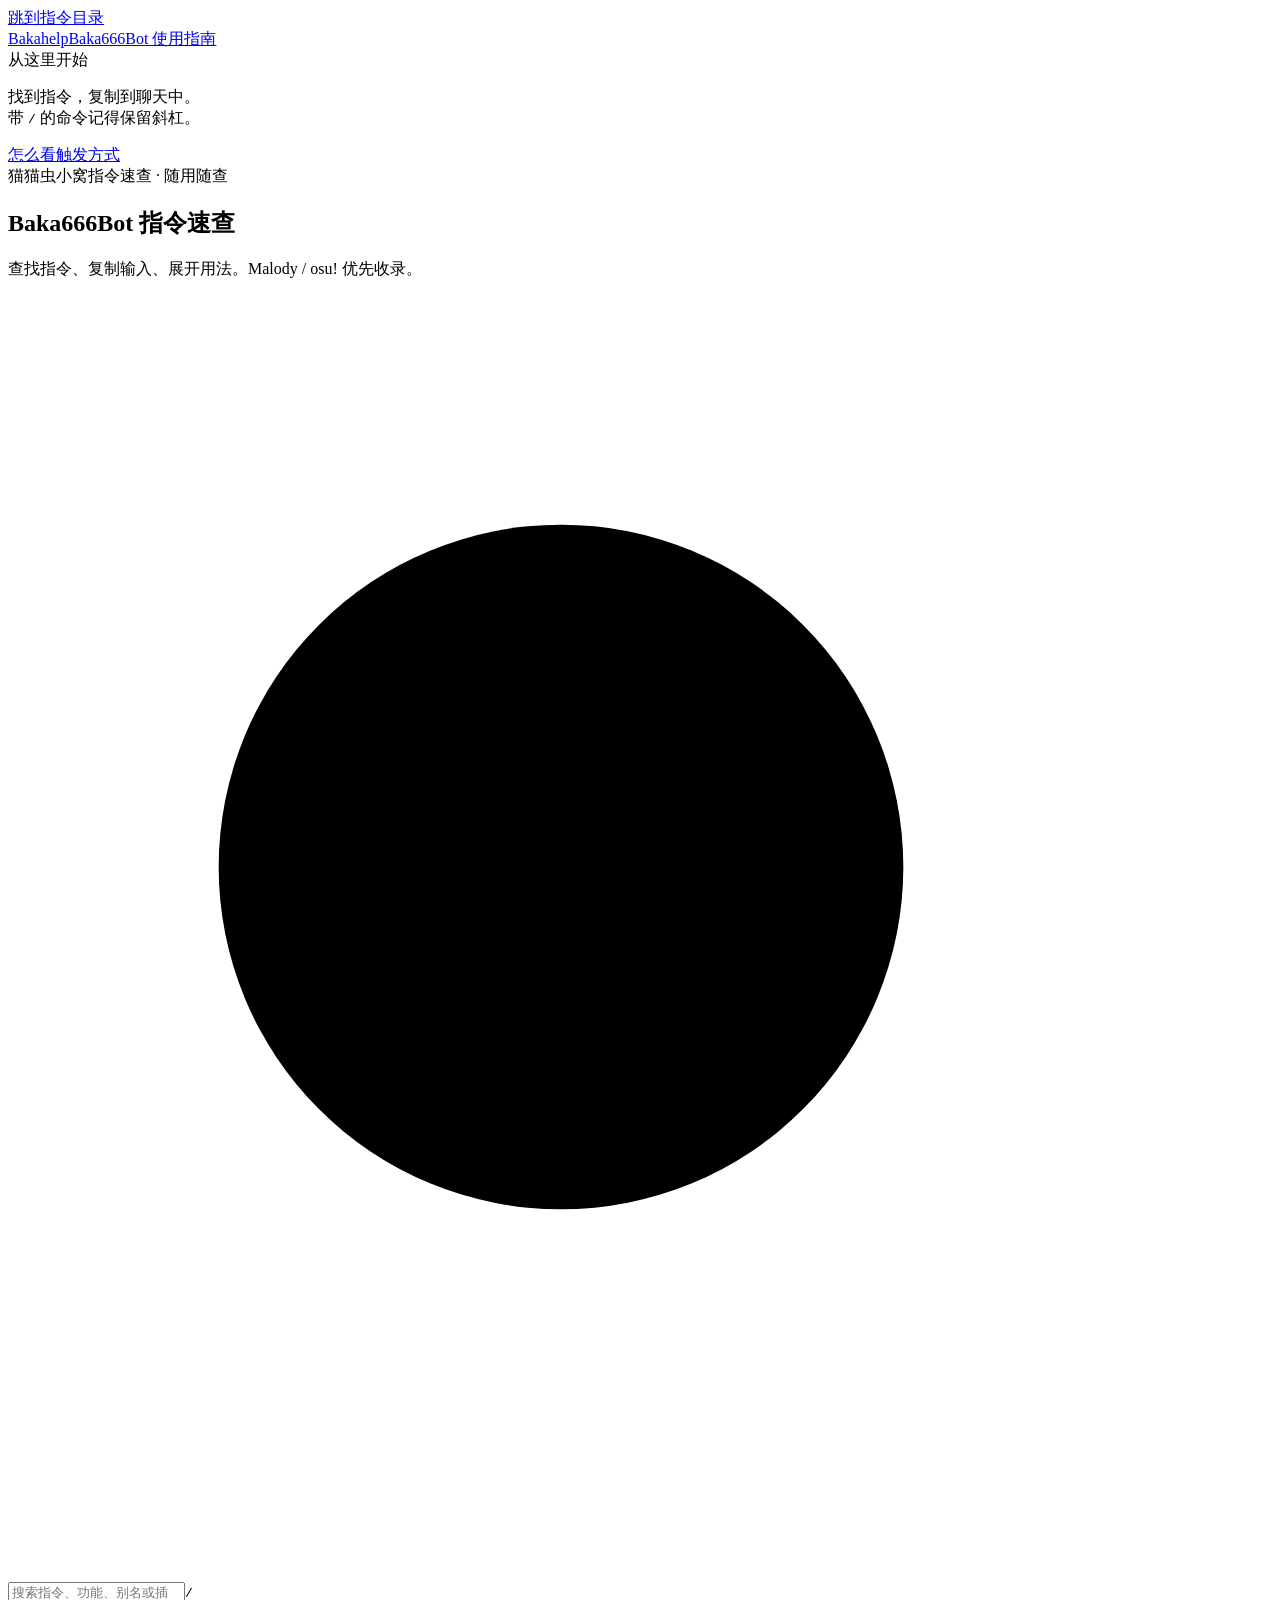
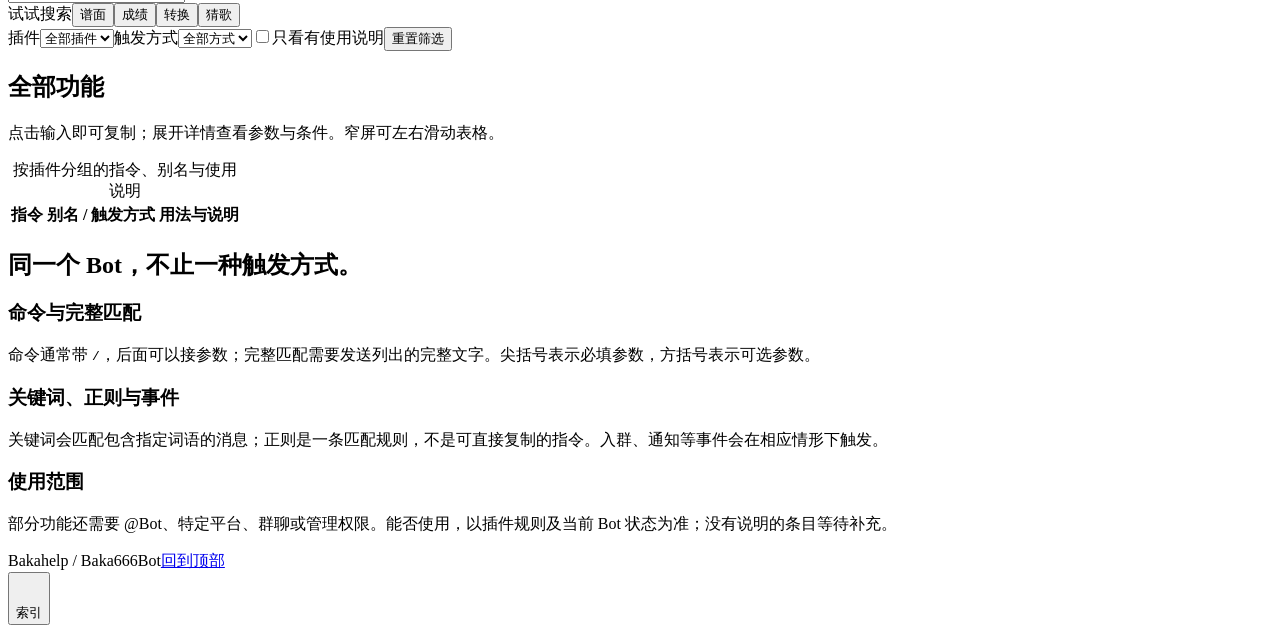
==== src/plugins/Bakahelp/web/index.html @ 092f78b2 "Initial clean Baka666Bot terminal project" ====
<!doctype html>
<html lang="zh-CN">
<head>
  <meta charset="utf-8">
  <meta name="viewport" content="width=device-width,initial-scale=1">
  <meta name="theme-color" content="#eff7fe">
  <link rel="icon" type="image/png" href="BAKAHELP_BRAND_IMAGE">
  <meta name="description" content="Baka666Bot 帮助文档：Malody、osu!、谱面工具与全部插件的指令及触发方式。">
  <title>Bakahelp · Baka666Bot 帮助文档</title>
  <style>/* BAKAHELP_STYLE */</style>
</head>
<body>
  <a class="skip" href="#main">跳到指令目录</a>
  <aside class="sidebar">
    <a class="brand" href="#main" aria-label="Bakahelp 首页"><img class="brand-mark" src="BAKAHELP_BRAND_IMAGE" alt=""><span>Bakahelp<span class="brand-note">Baka666Bot 使用指南</span></span></a>
    <nav id="categories" aria-label="功能分类"></nav>
    <div class="side-note"><span class="note-title">从这里开始</span><p>找到指令，复制到聊天中。<br>带 <code>/</code> 的命令记得保留斜杠。</p><a href="#reading-guide">怎么看触发方式</a></div>
    <div class="side-footer">猫猫虫小窝<span>指令速查 · 随用随查</span></div>
  </aside>
  <main id="main">
    <section class="intro" aria-labelledby="title"><div><h1 id="title">Baka666Bot 指令速查</h1><p>查找指令、复制输入、展开用法。Malody / osu! 优先收录。<span id="updated" class="updated"></span></p></div><img class="project-picture" src="BAKAHELP_BRAND_IMAGE" alt=""></section>
    <section class="finder" aria-label="查找功能">
      <label class="search" for="search"><svg viewBox="0 0 24 24" aria-hidden="true"><circle cx="10.5" cy="10.5" r="6.5"/><path d="m16 16 5 5"/></svg><input id="search" type="search" aria-label="搜索指令、功能、别名或插件" placeholder="搜索指令、功能、别名或插件…" autocomplete="off"><kbd aria-hidden="true">/</kbd></label>
      <div class="quick"><span>试试搜索</span><button data-query="谱面">谱面</button><button data-query="成绩">成绩</button><button data-query="转换">转换</button><button data-query="猜歌">猜歌</button></div>
      <div class="filters"><label>插件<select id="plugin"><option value="">全部插件</option></select></label><label>触发方式<select id="kind"><option value="">全部方式</option></select></label><label class="check"><input id="documented" type="checkbox">只看有使用说明</label><button id="reset" class="reset">重置筛选</button></div>
    </section>
    <section aria-labelledby="results-title"><div class="result-heading"><h2 id="results-title">全部功能</h2><span id="count" role="status" aria-live="polite"></span></div>
      <p class="table-hint">点击输入即可复制；展开详情查看参数与条件。<span>窄屏可左右滑动表格。</span></p>
      <div id="table-scroll" class="table-scroll" role="region" aria-label="指令表格，可横向滚动" tabindex="0"><table class="command-table"><caption class="sr-only">按插件分组的指令、别名与使用说明</caption><colgroup><col class="feature-col"><col class="input-col"><col class="usage-col"></colgroup><thead><tr><th scope="col">指令</th><th scope="col">别名 / 触发方式</th><th scope="col">用法与说明</th></tr></thead><tbody id="results"></tbody></table></div>
      <div id="empty" hidden><h3>暂时没找到这个功能</h3><p>换一个关键词，或重置筛选后再试试。</p><button id="empty-reset">查看全部功能</button></div><button id="more" hidden>显示更多功能</button>
    </section>
    <section class="guide" id="reading-guide"><h2>同一个 Bot，不止一种触发方式。</h2><div class="guide-columns"><div><h3>命令与完整匹配</h3><p>命令通常带 <code>/</code>，后面可以接参数；完整匹配需要发送列出的完整文字。尖括号表示必填参数，方括号表示可选参数。</p></div><div><h3>关键词、正则与事件</h3><p>关键词会匹配包含指定词语的消息；正则是一条匹配规则，不是可直接复制的指令。入群、通知等事件会在相应情形下触发。</p></div><div><h3>使用范围</h3><p>部分功能还需要 @Bot、特定平台、群聊或管理权限。能否使用，以插件规则及当前 Bot 状态为准；没有说明的条目等待补充。</p></div></div></section>
    <footer><span>Bakahelp / Baka666Bot</span><a href="#main">回到顶部</a></footer>
  </main>
  <aside id="floating-index" class="floating-index" aria-label="悬浮插件索引">
    <button id="index-toggle" class="index-toggle" type="button" aria-expanded="false" aria-controls="index-panel"><svg viewBox="0 0 24 24" aria-hidden="true"><path d="M8 6h12M8 12h12M8 18h12M3 6h1M3 12h1M3 18h1"/></svg><span>索引</span></button>
    <div id="index-panel" class="index-panel" hidden><div class="index-heading"><h2>快速定位</h2><button id="index-close" type="button" aria-label="关闭索引"><svg viewBox="0 0 24 24" aria-hidden="true"><path d="m6 6 12 12M18 6 6 18"/></svg></button></div><p>按插件跳转，自动展开未显示的条目。</p><div id="index-links"></div><button id="index-top" type="button">回到搜索</button></div>
  </aside>
  <div id="toast" role="status" aria-live="polite"></div>
  <noscript><p>请启用 JavaScript 使用搜索和指令目录，也可以查看同目录中的 catalog.json。</p></noscript>
  <script id="catalog" type="application/json">BAKAHELP_DATA_PLACEHOLDER</script>
  <script>/* BAKAHELP_SCRIPT */</script>
</body>
</html>
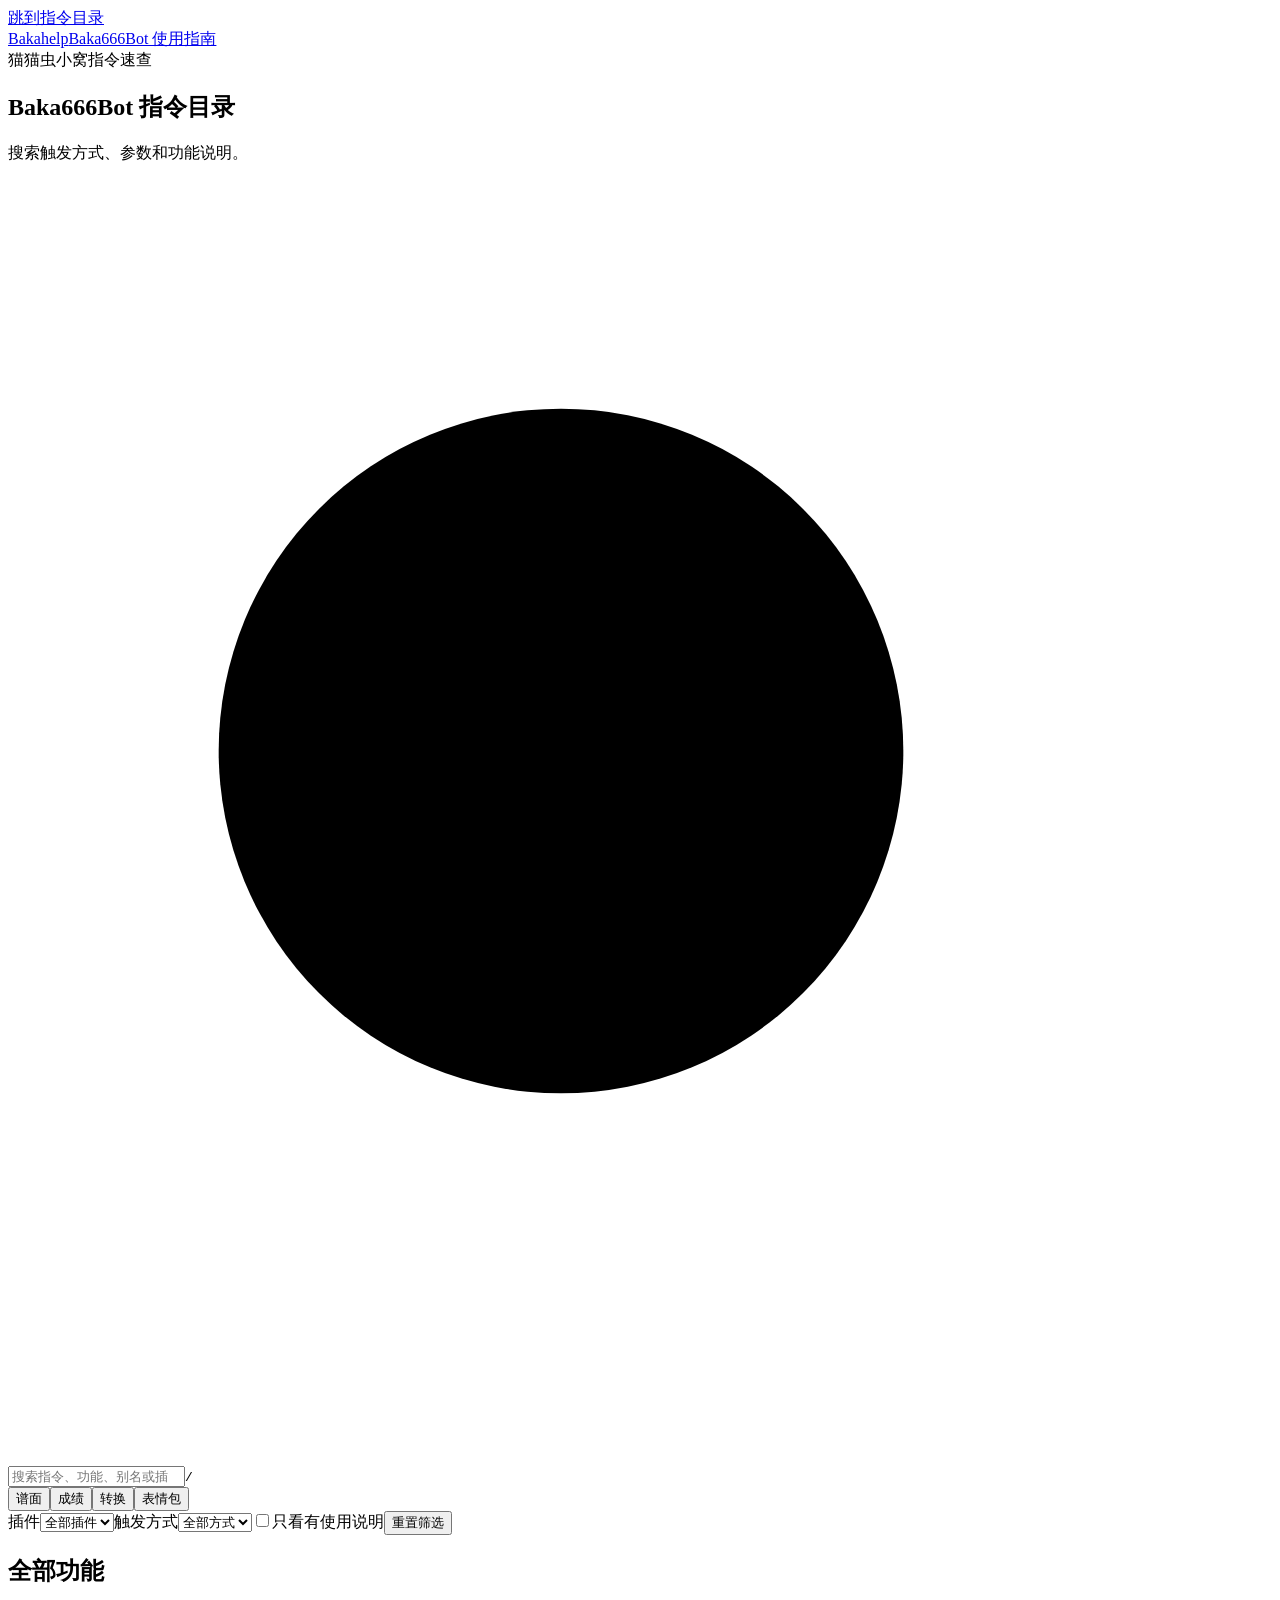
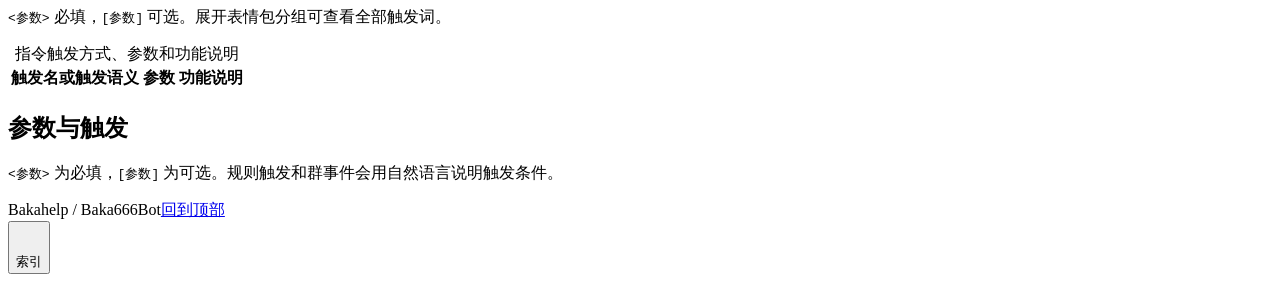
==== commit 0d5b95c7: "feat: expand Bakahelp catalog and document group deduplication" ====
--- a/src/plugins/Bakahelp/web/index.html
+++ b/src/plugins/Bakahelp/web/index.html
@@ -4,7 +4,7 @@
   <meta charset="utf-8">
   <meta name="viewport" content="width=device-width,initial-scale=1">
   <meta name="theme-color" content="#eff7fe">
-  <link rel="icon" type="image/png" href="BAKAHELP_BRAND_IMAGE">
+  <link rel="icon" type="image/png" href="BAKAHELP_FAVICON">
   <meta name="description" content="Baka666Bot 帮助文档：Malody、osu!、谱面工具与全部插件的指令及触发方式。">
   <title>Bakahelp · Baka666Bot 帮助文档</title>
   <style>/* BAKAHELP_STYLE */</style>
@@ -14,27 +14,26 @@
   <aside class="sidebar">
     <a class="brand" href="#main" aria-label="Bakahelp 首页"><img class="brand-mark" src="BAKAHELP_BRAND_IMAGE" alt=""><span>Bakahelp<span class="brand-note">Baka666Bot 使用指南</span></span></a>
     <nav id="categories" aria-label="功能分类"></nav>
-    <div class="side-note"><span class="note-title">从这里开始</span><p>找到指令，复制到聊天中。<br>带 <code>/</code> 的命令记得保留斜杠。</p><a href="#reading-guide">怎么看触发方式</a></div>
-    <div class="side-footer">猫猫虫小窝<span>指令速查 · 随用随查</span></div>
+    <div class="side-footer">猫猫虫小窝<span>指令速查</span></div>
   </aside>
   <main id="main">
-    <section class="intro" aria-labelledby="title"><div><h1 id="title">Baka666Bot 指令速查</h1><p>查找指令、复制输入、展开用法。Malody / osu! 优先收录。<span id="updated" class="updated"></span></p></div><img class="project-picture" src="BAKAHELP_BRAND_IMAGE" alt=""></section>
+    <section class="intro" aria-labelledby="title"><div><h1 id="title">Baka666Bot 指令目录</h1><p>搜索触发方式、参数和功能说明。</p></div><img class="project-picture" src="BAKAHELP_BRAND_IMAGE" alt=""></section>
     <section class="finder" aria-label="查找功能">
       <label class="search" for="search"><svg viewBox="0 0 24 24" aria-hidden="true"><circle cx="10.5" cy="10.5" r="6.5"/><path d="m16 16 5 5"/></svg><input id="search" type="search" aria-label="搜索指令、功能、别名或插件" placeholder="搜索指令、功能、别名或插件…" autocomplete="off"><kbd aria-hidden="true">/</kbd></label>
-      <div class="quick"><span>试试搜索</span><button data-query="谱面">谱面</button><button data-query="成绩">成绩</button><button data-query="转换">转换</button><button data-query="猜歌">猜歌</button></div>
+      <div class="quick"><button data-query="谱面">谱面</button><button data-query="成绩">成绩</button><button data-query="转换">转换</button><button data-query="表情包">表情包</button></div>
       <div class="filters"><label>插件<select id="plugin"><option value="">全部插件</option></select></label><label>触发方式<select id="kind"><option value="">全部方式</option></select></label><label class="check"><input id="documented" type="checkbox">只看有使用说明</label><button id="reset" class="reset">重置筛选</button></div>
     </section>
     <section aria-labelledby="results-title"><div class="result-heading"><h2 id="results-title">全部功能</h2><span id="count" role="status" aria-live="polite"></span></div>
-      <p class="table-hint">点击输入即可复制；展开详情查看参数与条件。<span>窄屏可左右滑动表格。</span></p>
-      <div id="table-scroll" class="table-scroll" role="region" aria-label="指令表格，可横向滚动" tabindex="0"><table class="command-table"><caption class="sr-only">按插件分组的指令、别名与使用说明</caption><colgroup><col class="feature-col"><col class="input-col"><col class="usage-col"></colgroup><thead><tr><th scope="col">指令</th><th scope="col">别名 / 触发方式</th><th scope="col">用法与说明</th></tr></thead><tbody id="results"></tbody></table></div>
+      <p class="table-hint"><code>&lt;参数&gt;</code> 必填，<code>[参数]</code> 可选。展开表情包分组可查看全部触发词。</p>
+      <div id="table-scroll" class="table-scroll" role="region" aria-label="指令表格，可横向滚动" tabindex="0"><table class="command-table"><caption class="sr-only">指令触发方式、参数和功能说明</caption><colgroup><col class="trigger-col"><col class="arguments-col"><col class="function-col"></colgroup><thead><tr><th scope="col">触发名或触发语义</th><th scope="col">参数</th><th scope="col">功能说明</th></tr></thead><tbody id="results"></tbody></table></div>
       <div id="empty" hidden><h3>暂时没找到这个功能</h3><p>换一个关键词，或重置筛选后再试试。</p><button id="empty-reset">查看全部功能</button></div><button id="more" hidden>显示更多功能</button>
     </section>
-    <section class="guide" id="reading-guide"><h2>同一个 Bot，不止一种触发方式。</h2><div class="guide-columns"><div><h3>命令与完整匹配</h3><p>命令通常带 <code>/</code>，后面可以接参数；完整匹配需要发送列出的完整文字。尖括号表示必填参数，方括号表示可选参数。</p></div><div><h3>关键词、正则与事件</h3><p>关键词会匹配包含指定词语的消息；正则是一条匹配规则，不是可直接复制的指令。入群、通知等事件会在相应情形下触发。</p></div><div><h3>使用范围</h3><p>部分功能还需要 @Bot、特定平台、群聊或管理权限。能否使用，以插件规则及当前 Bot 状态为准；没有说明的条目等待补充。</p></div></div></section>
+    <section class="guide" id="reading-guide"><h2>参数与触发</h2><p><code>&lt;参数&gt;</code> 为必填，<code>[参数]</code> 为可选。规则触发和群事件会用自然语言说明触发条件。</p></section>
     <footer><span>Bakahelp / Baka666Bot</span><a href="#main">回到顶部</a></footer>
   </main>
   <aside id="floating-index" class="floating-index" aria-label="悬浮插件索引">
     <button id="index-toggle" class="index-toggle" type="button" aria-expanded="false" aria-controls="index-panel"><svg viewBox="0 0 24 24" aria-hidden="true"><path d="M8 6h12M8 12h12M8 18h12M3 6h1M3 12h1M3 18h1"/></svg><span>索引</span></button>
-    <div id="index-panel" class="index-panel" hidden><div class="index-heading"><h2>快速定位</h2><button id="index-close" type="button" aria-label="关闭索引"><svg viewBox="0 0 24 24" aria-hidden="true"><path d="m6 6 12 12M18 6 6 18"/></svg></button></div><p>按插件跳转，自动展开未显示的条目。</p><div id="index-links"></div><button id="index-top" type="button">回到搜索</button></div>
+    <div id="index-panel" class="index-panel" hidden><div class="index-heading"><h2>快速定位</h2><button id="index-close" type="button" aria-label="关闭索引"><svg viewBox="0 0 24 24" aria-hidden="true"><path d="m6 6 12 12M18 18 6 6"/></svg></button></div><div id="index-links"></div><button id="index-top" type="button">回到搜索</button></div>
   </aside>
   <div id="toast" role="status" aria-live="polite"></div>
   <noscript><p>请启用 JavaScript 使用搜索和指令目录，也可以查看同目录中的 catalog.json。</p></noscript>
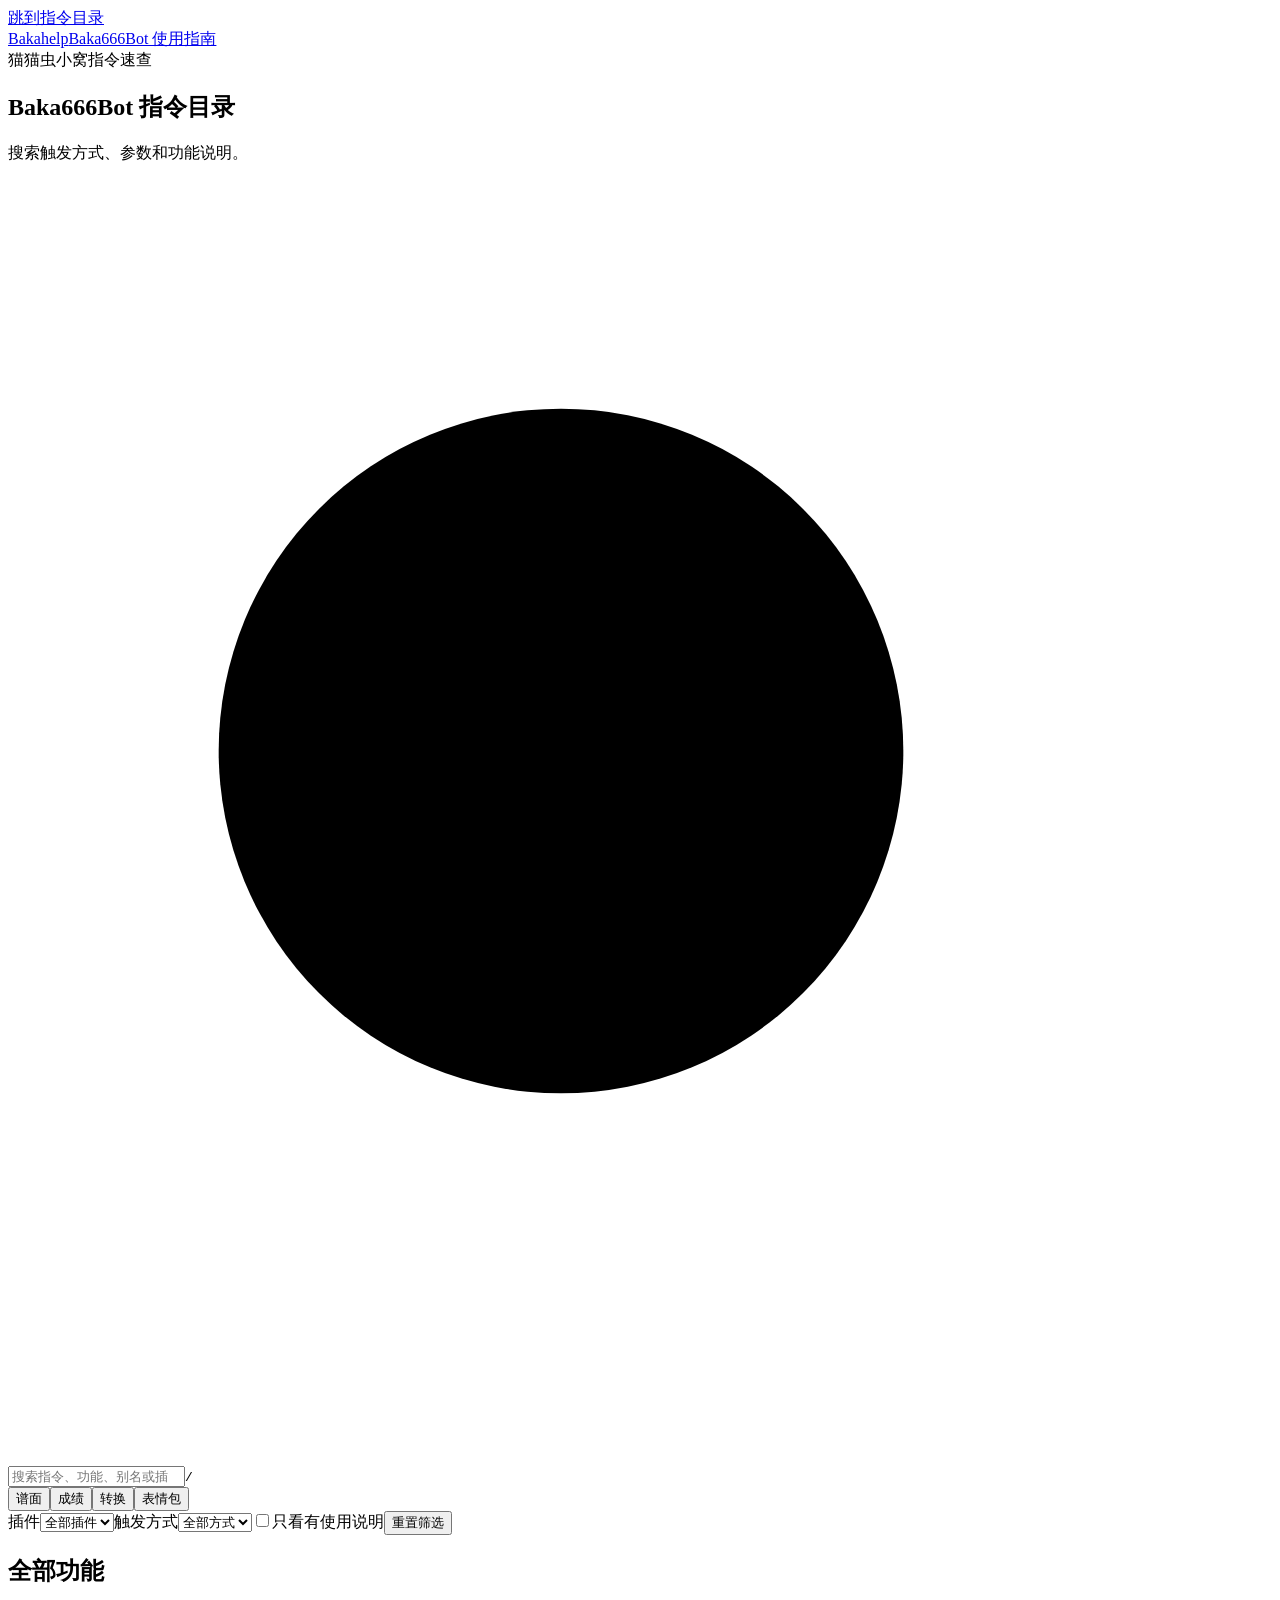
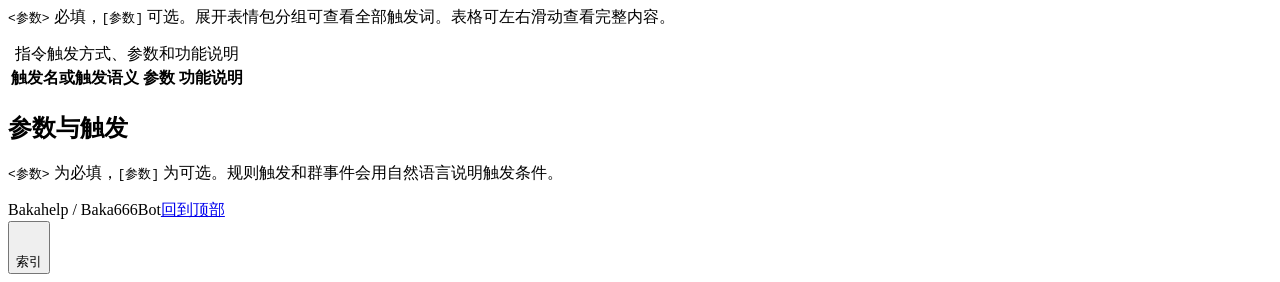
==== commit 116042b9: "feat: complete Bakahelp docs and group synchronization" ====
--- a/src/plugins/Bakahelp/web/index.html
+++ b/src/plugins/Bakahelp/web/index.html
@@ -24,7 +24,7 @@
       <div class="filters"><label>插件<select id="plugin"><option value="">全部插件</option></select></label><label>触发方式<select id="kind"><option value="">全部方式</option></select></label><label class="check"><input id="documented" type="checkbox">只看有使用说明</label><button id="reset" class="reset">重置筛选</button></div>
     </section>
     <section aria-labelledby="results-title"><div class="result-heading"><h2 id="results-title">全部功能</h2><span id="count" role="status" aria-live="polite"></span></div>
-      <p class="table-hint"><code>&lt;参数&gt;</code> 必填，<code>[参数]</code> 可选。展开表情包分组可查看全部触发词。</p>
+      <p class="table-hint"><code>&lt;参数&gt;</code> 必填，<code>[参数]</code> 可选。展开表情包分组可查看全部触发词。<span>表格可左右滑动查看完整内容。</span></p>
       <div id="table-scroll" class="table-scroll" role="region" aria-label="指令表格，可横向滚动" tabindex="0"><table class="command-table"><caption class="sr-only">指令触发方式、参数和功能说明</caption><colgroup><col class="trigger-col"><col class="arguments-col"><col class="function-col"></colgroup><thead><tr><th scope="col">触发名或触发语义</th><th scope="col">参数</th><th scope="col">功能说明</th></tr></thead><tbody id="results"></tbody></table></div>
       <div id="empty" hidden><h3>暂时没找到这个功能</h3><p>换一个关键词，或重置筛选后再试试。</p><button id="empty-reset">查看全部功能</button></div><button id="more" hidden>显示更多功能</button>
     </section>
